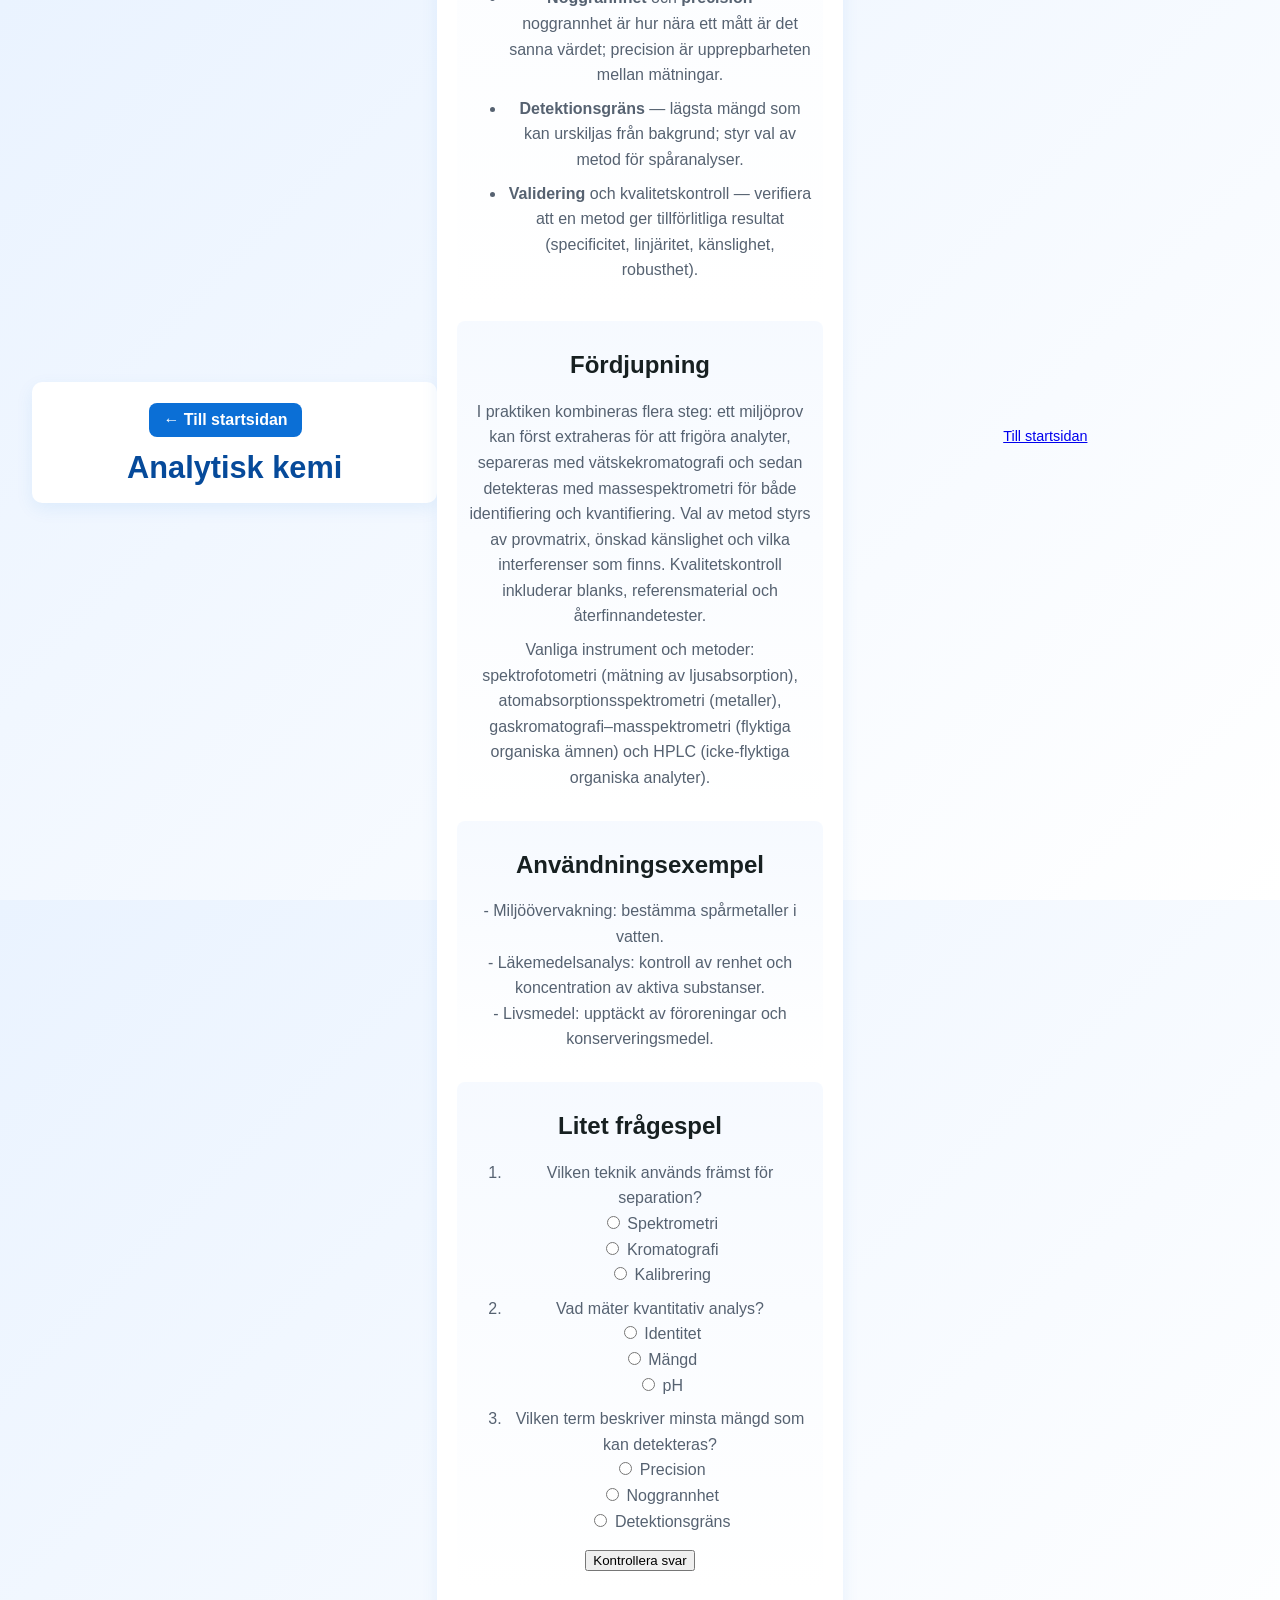
==== Html-filer/analytiskkemi.html @ cf3e80cb "färdig" ====
<!doctype html>
<html lang="sv">
  <head>
    <meta charset="UTF-8" />
    <meta name="viewport" content="width=device-width, initial-scale=1.0" />
    <title>Analytisk kemi</title>
    <link rel="stylesheet" href="../Css-filer/style.css" />
  </head>
  <body>
    <header>
      <nav>
        <a href="../index.html">← Till startsidan</a>
      </nav>
      <h1>Analytisk kemi</h1>
    </header>

    <main>
      <section>
        <h2>Begrepp</h2>
        <ul>
          <li>
            <strong>Kvalitativ analys</strong> — identifiera vilka ämnen som
            finns i ett prov (t.ex. påvisning av joner eller organiska
            funktionella grupper).
          </li>
          <li>
            <strong>Kvantitativ analys</strong> — bestämma mängden av ett ämne
            med numeriska metoder (t.ex. koncentration i mg/L eller mol/L).
          </li>
          <li>
            <strong>Provberedning</strong> — förbehandling som kan inkludera
            homogenisering, extraktion, filtrering, spädning eller nedbrytning
            för att få provet mätbart.
          </li>
          <li>
            <strong>Separation</strong> — tekniker som kromatografi eller
            elektrofores används för att dela upp komplexa blandningar innan
            detektion.
          </li>
          <li>
            <strong>Detektion</strong> — instrumentella metoder (spektrometri,
            massespektrometri, elektrokemi) som omvandlar en kemisk egenskap
            till en mätbar signal.
          </li>
          <li>
            <strong>Kalibrering</strong> — upprätta samband mellan signal och
            koncentration med standardserier; viktig för noggrannhet och
            spårbarhet.
          </li>
          <li>
            <strong>Noggrannhet</strong> och <strong>precision</strong> —
            noggrannhet är hur nära ett mått är det sanna värdet; precision är
            upprepbarheten mellan mätningar.
          </li>
          <li>
            <strong>Detektionsgräns</strong> — lägsta mängd som kan urskiljas
            från bakgrund; styr val av metod för spåranalyser.
          </li>
          <li>
            <strong>Validering</strong> och kvalitetskontroll — verifiera att en
            metod ger tillförlitliga resultat (specificitet, linjäritet,
            känslighet, robusthet).
          </li>
        </ul>
      </section>

      <section>
        <h2>Fördjupning</h2>
        <p>
          I praktiken kombineras flera steg: ett miljöprov kan först extraheras
          för att frigöra analyter, separeras med vätskekromatografi och sedan
          detekteras med massespektrometri för både identifiering och
          kvantifiering. Val av metod styrs av provmatrix, önskad känslighet och
          vilka interferenser som finns. Kvalitetskontroll inkluderar blanks,
          referensmaterial och återfinnandetester.
        </p>
        <p>
          Vanliga instrument och metoder: spektrofotometri (mätning av
          ljusabsorption), atomabsorptionsspektrometri (metaller),
          gaskromatografi–masspektrometri (flyktiga organiska ämnen) och HPLC
          (icke-flyktiga organiska analyter).
        </p>
      </section>

      <section>
        <h2>Användningsexempel</h2>
        <p>
          - Miljöövervakning: bestämma spårmetaller i vatten.<br />
          - Läkemedelsanalys: kontroll av renhet och koncentration av aktiva
          substanser.<br />
          - Livsmedel: upptäckt av föroreningar och konserveringsmedel.
        </p>
      </section>

      <section>
        <h2>Litet frågespel</h2>
        <form id="quiz">
          <ol>
            <li>
              Vilken teknik används främst för separation?
              <div>
                <label
                  ><input type="radio" name="q1" value="a" />
                  Spektrometri</label
                >
              </div>
              <div>
                <label
                  ><input type="radio" name="q1" value="b" />
                  Kromatografi</label
                >
              </div>
              <div>
                <label
                  ><input type="radio" name="q1" value="c" /> Kalibrering</label
                >
              </div>
            </li>
            <li>
              Vad mäter kvantitativ analys?
              <div>
                <label
                  ><input type="radio" name="q2" value="a" /> Identitet</label
                >
              </div>
              <div>
                <label><input type="radio" name="q2" value="b" /> Mängd</label>
              </div>
              <div>
                <label><input type="radio" name="q2" value="c" /> pH</label>
              </div>
            </li>
            <li>
              Vilken term beskriver minsta mängd som kan detekteras?
              <div>
                <label
                  ><input type="radio" name="q3" value="a" /> Precision</label
                >
              </div>
              <div>
                <label
                  ><input type="radio" name="q3" value="b" /> Noggrannhet</label
                >
              </div>
              <div>
                <label
                  ><input type="radio" name="q3" value="c" />
                  Detektionsgräns</label
                >
              </div>
            </li>
          </ol>
          <button type="button" id="checkanalytisk">Kontrollera svar</button>
        </form>
        <p id="resultanalytisk" aria-live="polite"></p>
      </section>
    </main>

    <footer>
      <p><a href="../index.html">Till startsidan</a></p>
    </footer>

    <script src="../JavaScript-filer/slutprojekt.js"></script>
  </body>
</html>
---- Css-filer/style.css ----
/* Färgvariabler och tema */
:root{
    /* Gradientstart- och slutfärg för bakgrunden */
    --bg-start: #eaf3ff;
    --bg-end: #ffffff;
    /* Bakgrund för kort (header/main/footer) */
    --card-bg: #ffffff;
    /* Huvudaccentfärg (knappar/länkar) */
    --accent: #0b6fd6;
    /* Mörkare accent för hover/kontrast */
    --accent-dark: #064a9a;
    /* Dämpad textfärg för brödtext */
    --muted: #566271;
}

/* Box sizing för enklare layoutberäkningar */
*{box-sizing:border-box}

html,body{
    height:100%; /* gör att flex-centrering fungerar fullt ut */
    margin:0; /* tar bort standardmarginaler */
    font-family: "Segoe UI", Roboto, Arial, sans-serif; /* läsbar sans-serif */
    /* mjuk diagonal bakgrundsgradient */
    background: linear-gradient(135deg, var(--bg-start), var(--bg-end));
    color:#172021; /* standardtextfärg */
}

/* Centrera allt innehåll horisontellt och vertikalt */
body{
    display:flex; /* gör body till flexcontainer */
    align-items:center; /* vertikal centrering */
    justify-content:center; /* horisontell centrering */
    text-align:center; /* centrerar texten i element som inte själva definierar layout */
    padding:2rem; /* inre marginal så innehåll inte sitter mot kanten */
}

/* Begränsa bredd på huvudområden så allt håller ihop och blir centrerat */
main, header, nav, footer {
    width: min(1000px, 95%); /* maxbredd men responsiv på små skärmar */
    max-width: 1000px; /* säkerhetsmax */
}

/* Gemensamt utseende för "kort" (header, main, footer) */
header, main, footer {
    background: var(--card-bg); /* vit kortbakgrund */
    border-radius:10px; /* avrundade hörn */
    box-shadow: 0 6px 18px rgba(11,111,214,0.08); /* lätt skugga för djup */
    padding:1.1rem 1.2rem; /* inre padding */
    margin-bottom:0.9rem; /* luft mellan korten */
}


header h1 {
    margin:0; /* ta bort default-marginal */
    color: var(--accent-dark); /* använda mörk accent för titeln */
    font-size:clamp(1.3rem, 2.4vw, 2rem); /* responsiv storlek mellan gränser */
}

/* Navigationsstyling - placera menyknappar centrerade */
nav {
    margin: 0.2rem 0 0.8rem 0; /* liten topp- och bottenmarginal */
}
nav ul {
    list-style:none; /* ta bort punkter */
    padding:0; /* ingen inre padding */
    margin:0; /* ingen yttre margin */
    display:flex; /* radlayout för länkar */
    gap:0.6rem; /* mellanrum mellan länkar */
    justify-content:center; /* centrera listan */
    flex-wrap:wrap; /* radbryt vid små skärmar */
}
nav a{
    display:inline-block; /* gör länkar som knappar */
    padding:0.5rem 0.9rem; /* knapp-padding */
    background: var(--accent); /* knappfärg */
    color:#fff; /* vit text på knappar */
    text-decoration:none; /* ingen understrykning */
    border-radius:8px; /* rundade knapphörn */
    transition:background .15s ease, transform .12s ease; /* smidig hover-effekt */
    font-weight:600; /* lite fetare text */
}
nav a:hover, nav a:focus{
    background: var(--accent-dark); /* mörkare färg vid hover/fokus */
    transform: translateY(-2px); /* liten uppflytt för effekt */
}

/* Sektioner i main får eget subtilt kortutseende */
main section {
    margin:0.8rem 0; /* utrymme mellan sektioner */
    padding:0.6rem; /* inre padding */
    border-radius:8px; /* avrundade hörn */
    /* ljus gradient för att skilja sektioner från bakgrunden */
    background: linear-gradient(180deg, rgba(240,246,255,0.6), rgba(255,255,255,0.4));
}

/* Begränsa textbredd för bättre läsbarhet och sätt färg/linjehöjd */
main p, main li {
    max-width: 68ch; /* läsbar radlängd i tecken */
    margin: 0.5rem auto; /* centrerad med vertikalt mellanrum */
    color: var(--muted); /* dämpad textfärg för brödtext */
    line-height:1.6; /* god radavstånd för läsbarhet */
}

/* Footer-styling (lätt och diskret) */
footer {
    font-size:0.9rem; /* något mindre text */
    color:var(--muted); /* dämpad färg */
    background:transparent; /* transparent så kortets bakgrund syns */
    box-shadow:none; /* ingen skugga i footer */
    padding-top:0.2rem; /* lite utrymme upptill */
}

/* Responsiva justeringar för mycket små skärmar */
@media (max-width:480px){
    header, main, footer { padding:0.8rem; border-radius:8px; } /* mindre padding */
    nav a { padding:0.45rem 0.7rem; font-size:0.95rem; } /* anpassa knappstorlek */
}
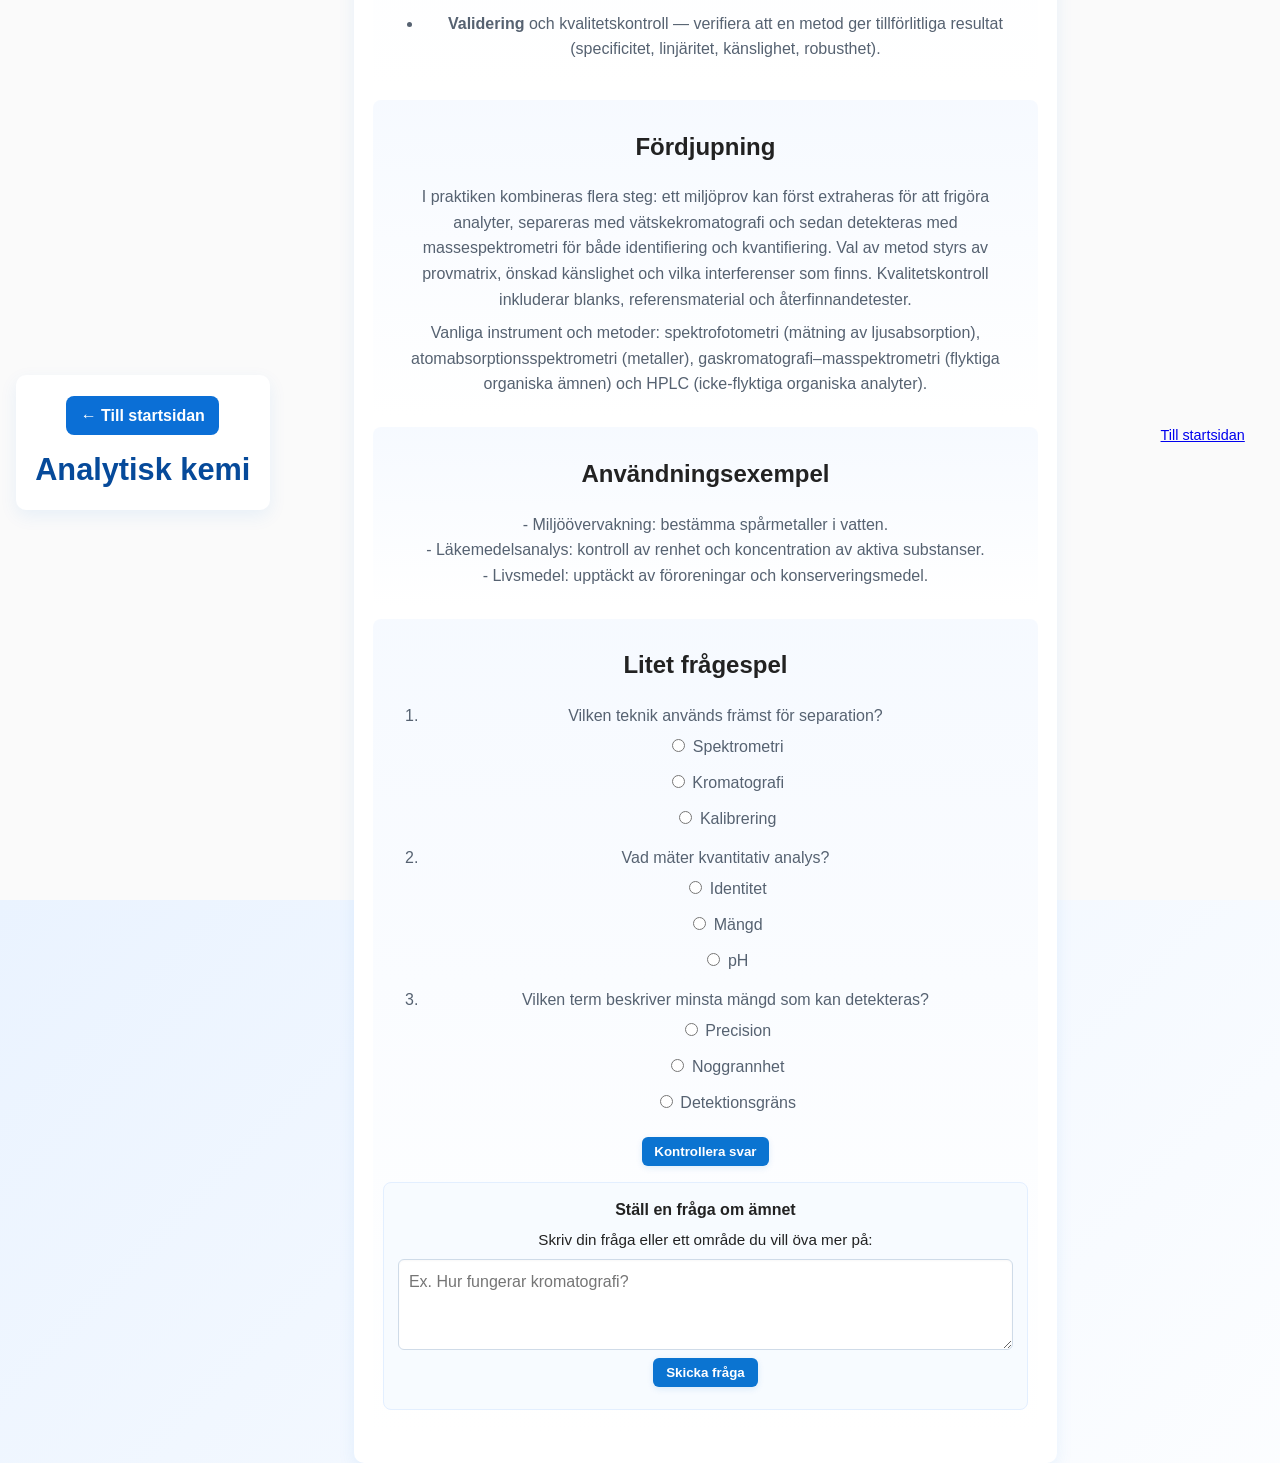
==== commit 224c5259: "jag förbätra lite" ====
--- a/Html-filer/analytiskkemi.html
+++ b/Html-filer/analytiskkemi.html
@@ -152,7 +152,26 @@
           </ol>
           <button type="button" id="checkanalytisk">Kontrollera svar</button>
         </form>
-        <p id="resultanalytisk" aria-live="polite"></p>
+
+        <!-- Ny ruta där användaren kan ställa en övningsfråga om ämnet -->
+        <section aria-labelledby="ovningsrubrik" class="ovning">
+          <h3 id="ovningsrubrik">Ställ en fråga om ämnet</h3>
+          <form id="ovningsformular">
+            <label for="ovningsfalt"
+              >Skriv din fråga eller ett område du vill öva mer på:</label
+            >
+            <textarea
+              id="ovningsfalt"
+              name="ovningsfalt"
+              rows="3"
+              placeholder="Ex. Hur fungerar kromatografi?"
+            ></textarea>
+            <div>
+              <button type="submit">Skicka fråga</button>
+            </div>
+          </form>
+          <p id="ovningsresultat" aria-live="polite"></p>
+        </section>
       </section>
     </main>
 
--- a/Css-filer/style.css
+++ b/Css-filer/style.css
@@ -34,10 +34,24 @@
     padding:2rem; /* inre marginal så innehåll inte sitter mot kanten */
 }
 
-/* Begränsa bredd på huvudområden så allt håller ihop och blir centrerat */
-main, header, nav, footer {
-    width: min(1000px, 95%); /* maxbredd men responsiv på små skärmar */
-    max-width: 1000px; /* säkerhetsmax */
+/* Grundlayout */
+body {
+  font-family: "Segoe UI", Roboto, Arial, sans-serif;
+  line-height: 1.45;
+  color: #222;
+  margin: 0;
+  padding: 1rem;
+  background: #fafafa;
+}
+
+/* Begränsa bredd för bättre läsning */
+main {
+  max-width: 860px;
+  margin: 0 auto;
+  padding: 1rem;
+  background: #fff;
+  border-radius: 8px;
+  box-shadow: 0 6px 18px rgba(12, 20, 30, 0.06);
 }
 
 /* Gemensamt utseende för "kort" (header, main, footer) */
@@ -110,6 +124,85 @@
     padding-top:0.2rem; /* lite utrymme upptill */
 }
 
+/* Övningsruta / textarea styling */
+.ovning {
+  margin-top: 1rem;
+  padding: 0.9rem;
+  background: #f7fbff;
+  border: 1px solid #e3efff;
+  border-radius: 8px;
+}
+
+.ovning h3 {
+  margin: 0 0 0.5rem 0;
+  font-size: 1rem;
+}
+
+.ovning form {
+  display: flex;
+  flex-direction: column;
+  gap: 0.5rem;
+}
+
+.ovning label {
+  font-size: 0.95rem;
+}
+
+/* Textarea */
+#ovningsfalt {
+  width: 100%;
+  min-height: 90px;
+  padding: 0.6rem;
+  border: 1px solid #cfdbe8;
+  border-radius: 6px;
+  background: #fff;
+  resize: vertical;
+  font: inherit;
+  box-shadow: inset 0 1px 2px rgba(10, 20, 30, 0.03);
+  transition: border-color 0.15s, box-shadow 0.15s;
+}
+
+#ovningsfalt:focus {
+  outline: none;
+  border-color: #5b9def;
+  box-shadow: 0 0 0 3px rgba(91, 157, 239, 0.12);
+}
+
+/* Knappar */
+.ovning button,
+button[type="button"] {
+  align-self: start;
+  padding: 0.45rem 0.8rem;
+  background: #0b74d1;
+  color: #fff;
+  border: none;
+  border-radius: 6px;
+  cursor: pointer;
+  font-weight: 600;
+  box-shadow: 0 2px 6px rgba(11, 116, 209, 0.12);
+}
+
+.ovning button:hover,
+button[type="button"]:hover {
+  background: #095fae;
+}
+
+/* Resulttext */
+#ovningsresultat {
+  margin-top: 0.5rem;
+  font-size: 0.95rem;
+  color: #1b4b00; /* default green-ish for success messages */
+}
+
+/* Förbättra quiz-labeler så färgmarkering syns snyggt */
+form#quiz label {
+  display: inline-block;
+  padding: 0.18rem 0.45rem;
+  border-radius: 5px;
+  margin: 0.15rem 0;
+  transition: background-color 0.12s, color 0.12s;
+}
+
 /* Responsiva justeringar för mycket små skärmar */
 @media (max-width:480px){
     header, main, footer { padding:0.8rem; border-radius:8px; } /* mindre padding */
